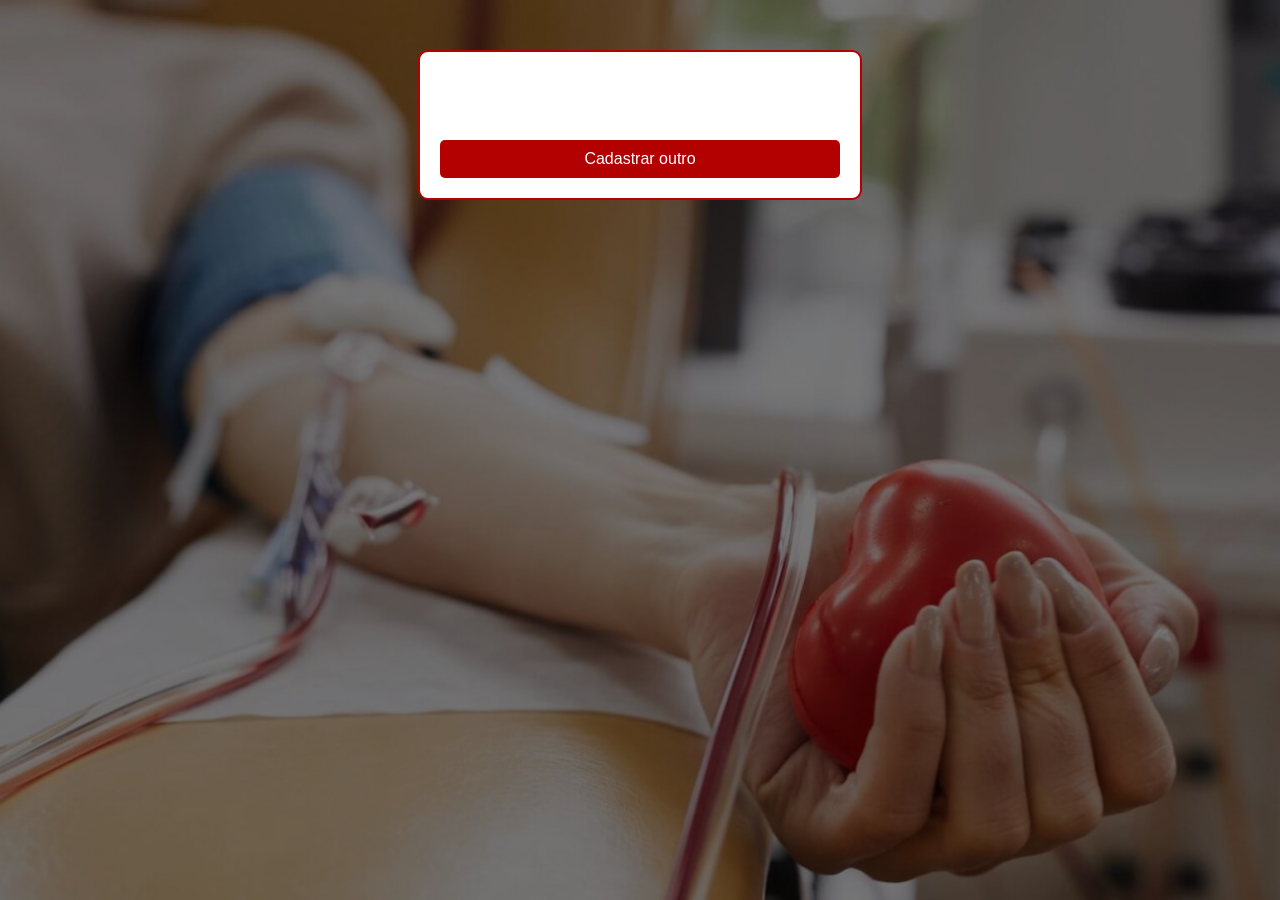
==== sucesso.html @ 2577fd21 "add-sucesso" ====
<!DOCTYPE html>
<html lang="en">
<head>
    <meta charset="UTF-8">
    <meta name="viewport" content="width=device-width, initial-scale=1.0">
    <title>sucesso</title>
    <link rel="stylesheet" href="style.css">
</head>
<body>
    <main>
        <header> Cadastro realizado</header>

        <div id="dados-confirmacao"></div>

        <button onclick="window.location.href='index.html'">Cadastrar outro</button>
    </main>

   <script>
        var dadosSalvos = localStorage.getItem("doadorlogado");

        var doador = JSON.parse(dadosSalvos);

        var div = document.getElementById("dados-confirmacao");

        div.innerHTML = "<h3>Confira suas informações:</h3>" +
                        "<p><b>Nome:</b> " + doador.nome + "</p>" +
                        "<p><b>E-mail:</b> " + doador.email + "</p>" +
                        "<p><b>Tipo Sanguíneo:</b> " + doador.tiposanguineo + "</p>" +
                        "<p><b>Cidade/estado:</b> " + doador.cidade + " / " + doador.estado + "</p>";
    </script>
    
</body>
</html>
---- style.css ----
body {
    background-image: url(asseds/fundo.png.jpeg);
    background-size: cover;
    background-position: center;
    background-attachment: fixed;
    background-color: rgba(60, 60, 60, 0.7);
    background-blend-mode: multiply;
    font-family: Arial, sans-serif;
    margin: 0;
    padding: 50px;
}

header {
    text-align: center;
    color: white; 
    margin-bottom: 20px;
    font-size: 24px;
}

main {
    background-color: white;
    width: 400px;
    margin: 0 auto;
    padding: 20px;
    border: 2px solid #b30000;
    border-radius: 10px;
}


label {
    display: block;
    margin-top: 10px;
    font-weight: bold;
    color: #333;
}


input, select {
 
    padding: 8px;
    margin-top: 5px;
    border: 1px solid #ccc;
    border-radius: 4px;
    box-sizing: border-box; 
}

button {
    background-color: #b30000;
    color: white;
    width: 100%;
    padding: 10px;
    margin-top: 20px;
    border: none;
    border-radius: 5px;
    font-size: 16px;
    cursor: pointer;
}


button:hover {
    background-color: #e60000;
}
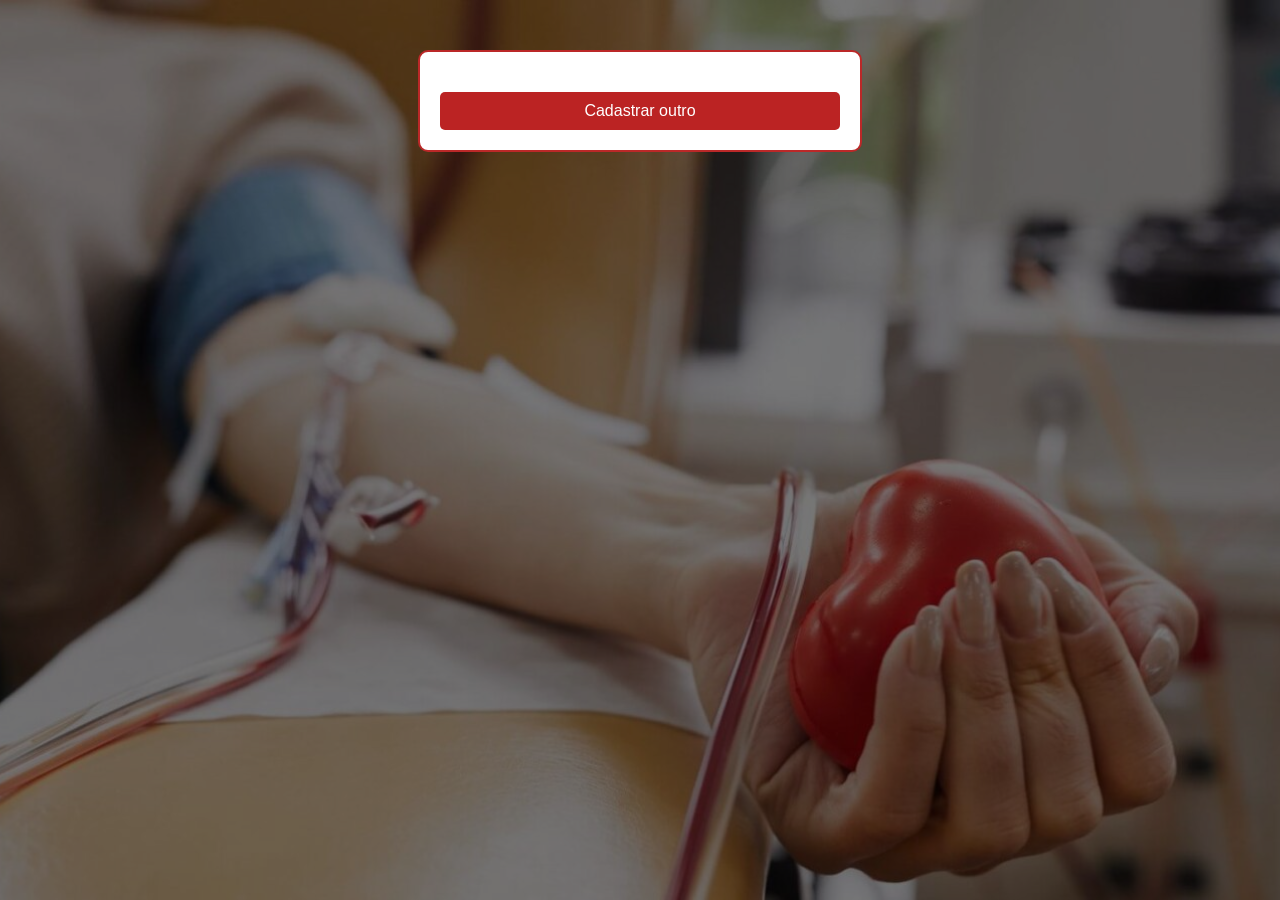
==== commit d9676fdc: "add-detalhes" ====
--- a/sucesso.html
+++ b/sucesso.html
@@ -8,7 +8,6 @@
 </head>
 <body>
     <main>
-        <header> Cadastro realizado</header>
 
         <div id="dados-confirmacao"></div>
 
@@ -22,7 +21,8 @@
 
         var div = document.getElementById("dados-confirmacao");
 
-        div.innerHTML = "<h3>Confira suas informações:</h3>" +
+        div.innerHTML = "<h1>Cadastro bem sucedido</h1>"+
+                        "<h3>Confira suas informações:</h3>" +
                         "<p><b>Nome:</b> " + doador.nome + "</p>" +
                         "<p><b>E-mail:</b> " + doador.email + "</p>" +
                         "<p><b>Tipo Sanguíneo:</b> " + doador.tiposanguineo + "</p>" +
--- a/style.css
+++ b/style.css
@@ -22,7 +22,7 @@
     width: 400px;
     margin: 0 auto;
     padding: 20px;
-    border: 2px solid #b30000;
+    border: 2px solid rgba(175, 0, 0, 0.842);
     border-radius: 10px;
 }
 
@@ -31,7 +31,7 @@
     display: block;
     margin-top: 10px;
     font-weight: bold;
-    color: #333;
+    color: rgb(54, 54, 54);
 }
 
 
@@ -39,13 +39,13 @@
  
     padding: 8px;
     margin-top: 5px;
-    border: 1px solid #ccc;
+    border: 1px solid rgb(92, 91, 91);
     border-radius: 4px;
     box-sizing: border-box; 
 }
 
 button {
-    background-color: #b30000;
+    background-color: rgba(177, 0, 0, 0.863);
     color: white;
     width: 100%;
     padding: 10px;
